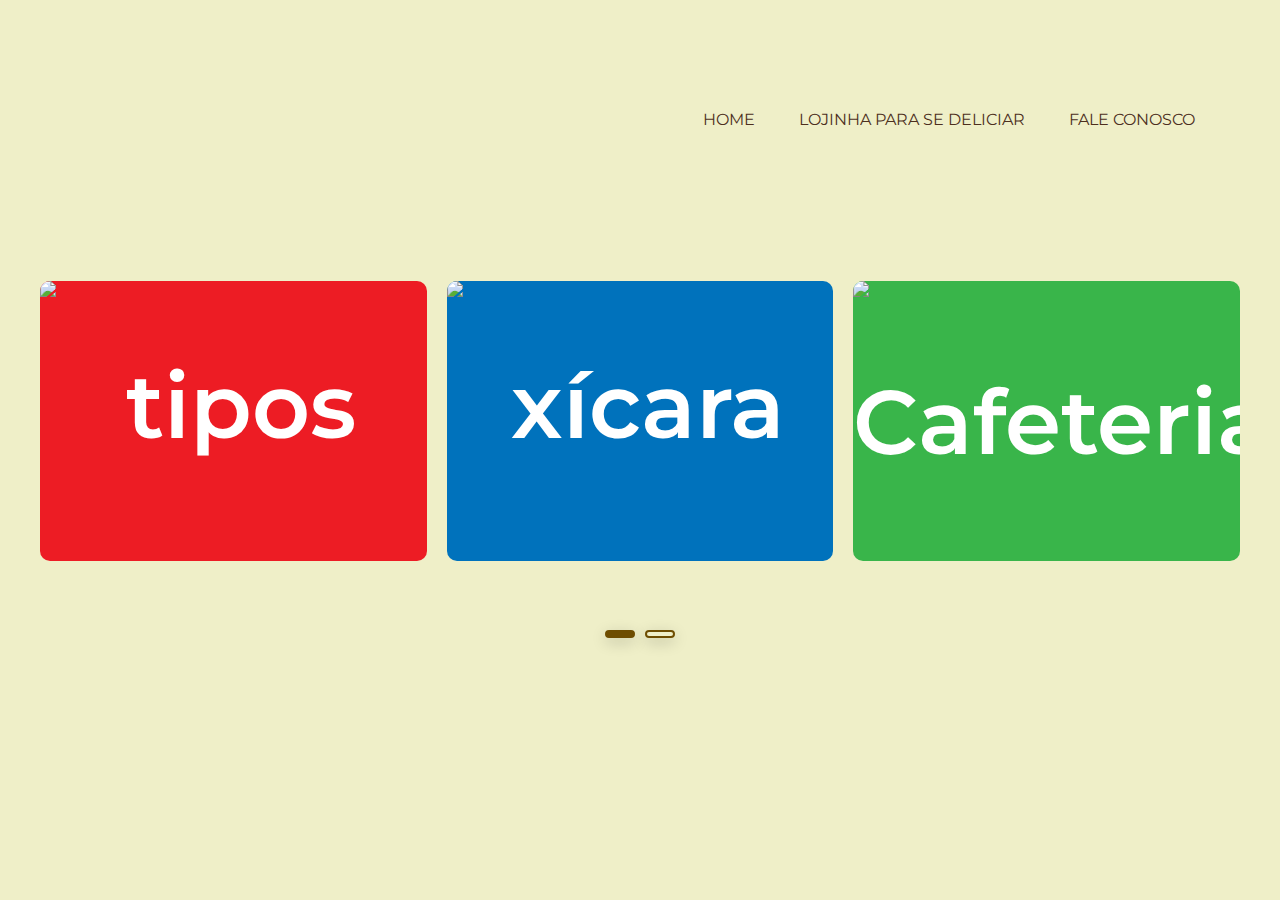
==== cafe.html @ 93ba2436 "Add files via upload" ====
<!DOCTYPE html>
<html lang="en" dir="ltr">
    <head>
        <meta charset="utf-8">
        <title>carousel</title>
        <link rel="stylesheet" href="stylecafe.css">
        <meta name="viewport" content="width=device-width, initial-scale=1.0">
        <link rel="preconnect" href="https://fonts.googleapis.com">
        <link rel="preconnect" href="https://fonts.gstatic.com" crossorigin> 
        <link href="https://fonts.googleapis.com/css2?family=Montserrat:wght@300;400;500&display=swap" rel="stylesheet">    
        <script src="https://code.jquery.com/jquery-3.5.1.js"></script>
        <script src="https://cdnjs.cloudflare.com/ajax/libs/OwlCarousel2/2.3.4/owl.carousel.min.js"></script>
        <link rel="stylesheet" href="https://cdnjs.cloudflare.com/ajax/libs/OwlCarousel2/2.3.4/assets/owl.carousel.min.css">
     </head>
     <header>
     <nav>
      <ul>
        <li><a href="index.html">Home</a></li>
        <li><a href="produtos.html">Lojinha para se deliciar</a></li>
        <li><a href="faleconosco.html">Fale conosco</a></li>
      </ul>
    </nav>
  </header>
<body>
    <div class="wrapper">
        <div class="carousel owl-carousel">
            <div class="card card-1"> <img src="img/nathan-dumlao-Y3AqmbmtLQI-unsplash.jpg" alt="tipos de café" width="420px" height="280px"></div>
            <div class="card card-2"> <img src="img/alisa-anton-FbRGK2rZs8g-unsplash.jpg" alt="xícara de café, croissant e jornal" width="420px" height="280px"></div>
            <div class="card card-3"><img src="img/rizky-subagja-1k7TnX5GAww-unsplash.jpg" alt="Cafeteria" width="420px" height="280px"></div>
            <div class="card card-4"><img src="img/kevin-schmid-ftA71vetxuo-unsplash.jpg" alt="tirando café da máquina" width="420px" height="280px"></div>
            <div class="card card-5"><img src="img/brooke-cagle-X4RJG4aNi8o-unsplash.jpg" alt="barista com xícara de café" width="420px" height="280px"></div>   
            </div>
        <script>
         $(".carousel").owlCarousel({
           margin: 20,
           loop: true,
           autoplay: true,
           autoplayTimeout: 2000,
           autoplayHoverPause: true,
           responsive: {
             0:{
               items:1,
               nav: false
             },
             600:{
               items:2,
               nav: false
             },
             1000:{
               items:3,
               nav: false
             }
           }
         });
      </script>
   </body>
</html>
---- stylecafe.css ----
:root {
    --branco-principal: #FFFFFF;
    --cinza-secundario: #C0C0C0;
    --fonte-principal: 'Montserrat';
    --botao-cafe:#4d2f1e;
    --preto-sujo:#131313;
    --amarelin-cafe: #efefc8;
    --fundo: #ffffe9;
}
* {
    margin: 0;
    padding: 0;
    font-family: 'Montserrat', sans-serif;
    
}
nav {
	position: absolute;
	top: 110px;
	right: 65px;
}

nav li {
	display: inline;
	margin: 20px 20px 20px 20px;
}

nav a {
	text-transform: uppercase;
	color: var(--botao-cafe);
	font-weight: normal;
	font-size: 16px;
	text-decoration: none;
    font-family: var(--fonte-principal);
}

nav a:hover {
	color: #b7a51a;
	text-decoration: underline;
    font-family: var(--fonte-principal);
}

ul#nav {
    width: 324px;
    height: 35px;
    padding-right: 1px;
    list-style-type: none;
    float: right;
}

ul#nav li {
    display: inline;
}

ul#nav li a {
    width: 98px;
    height: 35px;
    margin-left: 5px;
    margin-right: 5px;
    float: left;
    text-indent: -5000px;
    overflow: hidden;
}
ul#nav li#home a { background-position: 0px 5px; }
ul#nav li#sobre a { background-position: -99px 5px; }
ul#nav li#contato a { background-position: -198px 5px; }

ul#nav li#home a:hover { background-position: 0px 0px; }
ul#nav li#sobre a:hover { background-position: -99px 0px; }
ul#nav li#contato a:hover { background-position: -198px 0px; }

body {
    background: var(--amarelin-cafe);
    min-height: 100vh;
    display: flex;
    align-items: center;
}

.wrapper{
    width: 100%;
    border-radius: 10px;
}
.owl-carousel .owl-item img {
    display: block; 
    width: 100%;
    border-radius: 10px;

}

.wrapper .carousel {
    max-width: 1200px;
    margin: auto;
    padding: 0 30px;
    border-radius: 10px;
}

.carousel .card{
    color: #fff;
    line-height: 250px;
    text-align: center;
    margin: 20px 0;
    font-size: 90px;
    font-weight: 600;
    border-radius: 10px;
    box-shadow: 0px 4px 15px #0000;
    
}
.carousel .card-1{
    background: #ed1c24;
    border-radius: 10px;
}
.carousel .card-2{
    background: #0072bc;
    border-radius: 10px;
}
.carousel .card-3{
    background: #39b54a;
    border-radius: 10px;
}
.carousel .card-4{
    background: #f26522;
    border-radius: 10px;
}
.carousel .card-5{
    background: #630460;
    border-radius: 10px;
}

.owl-dots{
    text-align: center;
    margin-top: 40px;
    
}
.owl-dot{
    height: 8px;
    width: 30px;
    margin: 0 5px;
    outline: none;
    border-radius: 14px;
    border: 2px solid #6e4d00!important;
    box-shadow: 0px 4px 15px rgba(0,0,0,0.2);
    transition: all 0.3s ease;
  }
  .owl-dot.active,
  .owl-dot:hover{
    background: #6e4d00!important;
  }
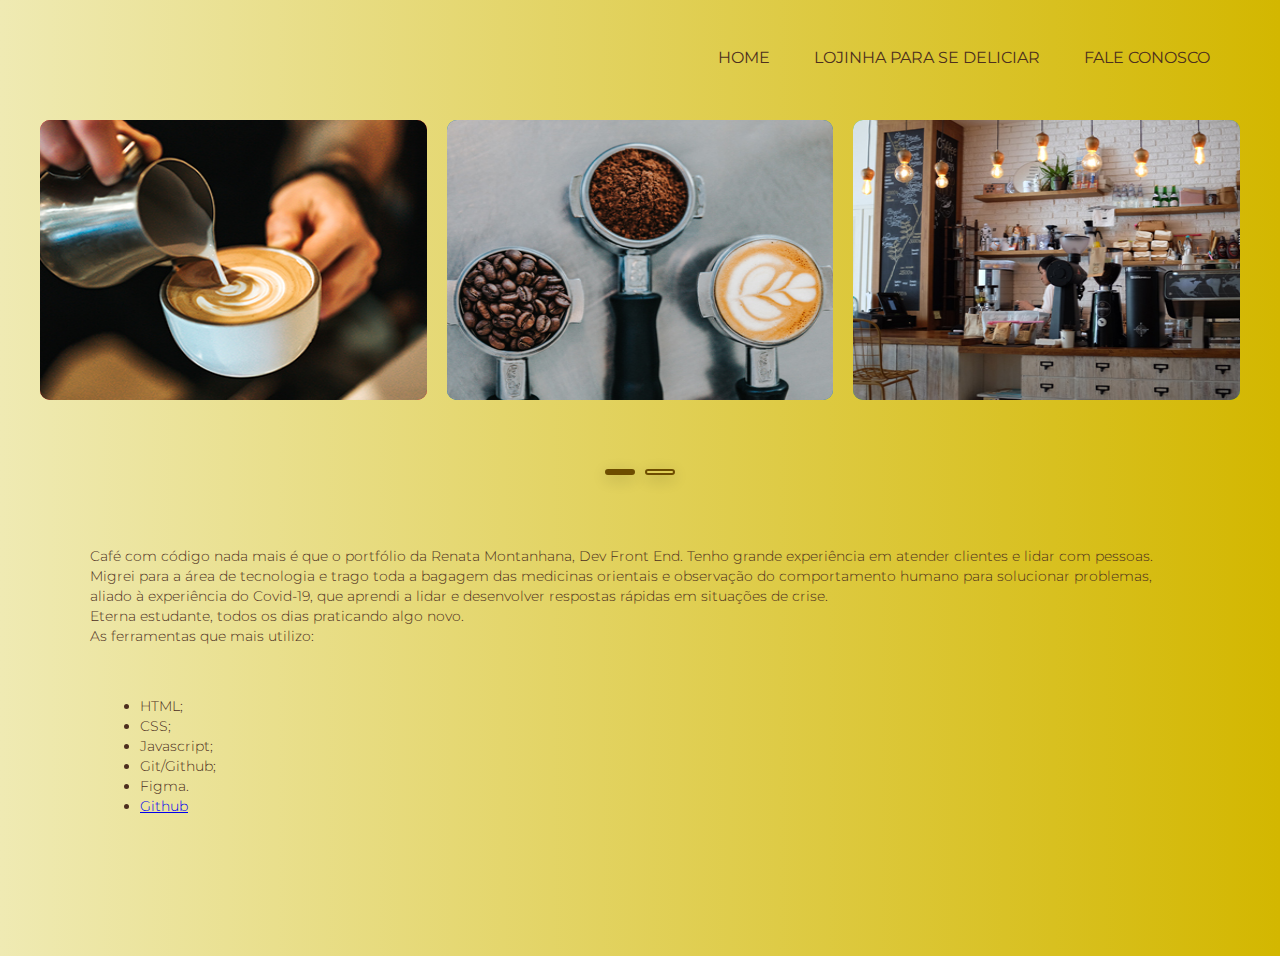
==== commit 9c71e384: "Add files via upload" ====
--- a/cafe.html
+++ b/cafe.html
@@ -1,19 +1,26 @@
 <!DOCTYPE html>
 <html lang="en" dir="ltr">
-    <head>
-        <meta charset="utf-8">
-        <title>carousel</title>
-        <link rel="stylesheet" href="stylecafe.css">
-        <meta name="viewport" content="width=device-width, initial-scale=1.0">
-        <link rel="preconnect" href="https://fonts.googleapis.com">
-        <link rel="preconnect" href="https://fonts.gstatic.com" crossorigin> 
-        <link href="https://fonts.googleapis.com/css2?family=Montserrat:wght@300;400;500&display=swap" rel="stylesheet">    
-        <script src="https://code.jquery.com/jquery-3.5.1.js"></script>
-        <script src="https://cdnjs.cloudflare.com/ajax/libs/OwlCarousel2/2.3.4/owl.carousel.min.js"></script>
-        <link rel="stylesheet" href="https://cdnjs.cloudflare.com/ajax/libs/OwlCarousel2/2.3.4/assets/owl.carousel.min.css">
-     </head>
-     <header>
-     <nav>
+  <head>
+    <meta charset="utf-8" />
+    <title>carousel</title>
+    <link rel="stylesheet" href="stylecafe.css" />
+    <link rel="stylesheet" href="reset.css" />
+    <meta name="viewport" content="width=device-width, initial-scale=1.0" />
+    <link rel="preconnect" href="https://fonts.googleapis.com" />
+    <link rel="preconnect" href="https://fonts.gstatic.com" crossorigin />
+    <link
+      href="https://fonts.googleapis.com/css2?family=Montserrat:wght@300;400;500&display=swap"
+      rel="stylesheet"
+    />
+    <script src="https://code.jquery.com/jquery-3.5.1.js"></script>
+    <script src="https://cdnjs.cloudflare.com/ajax/libs/OwlCarousel2/2.3.4/owl.carousel.min.js"></script>
+    <link
+      rel="stylesheet"
+      href="https://cdnjs.cloudflare.com/ajax/libs/OwlCarousel2/2.3.4/assets/owl.carousel.min.css"
+    />
+  </head>
+  <header>
+    <nav>
       <ul>
         <li><a href="index.html">Home</a></li>
         <li><a href="produtos.html">Lojinha para se deliciar</a></li>
@@ -21,37 +28,97 @@
       </ul>
     </nav>
   </header>
-<body>
+  <body>
     <div class="wrapper">
-        <div class="carousel owl-carousel">
-            <div class="card card-1"> <img src="img/nathan-dumlao-Y3AqmbmtLQI-unsplash.jpg" alt="tipos de café" width="420px" height="280px"></div>
-            <div class="card card-2"> <img src="img/alisa-anton-FbRGK2rZs8g-unsplash.jpg" alt="xícara de café, croissant e jornal" width="420px" height="280px"></div>
-            <div class="card card-3"><img src="img/rizky-subagja-1k7TnX5GAww-unsplash.jpg" alt="Cafeteria" width="420px" height="280px"></div>
-            <div class="card card-4"><img src="img/kevin-schmid-ftA71vetxuo-unsplash.jpg" alt="tirando café da máquina" width="420px" height="280px"></div>
-            <div class="card card-5"><img src="img/brooke-cagle-X4RJG4aNi8o-unsplash.jpg" alt="barista com xícara de café" width="420px" height="280px"></div>   
-            </div>
-        <script>
-         $(".carousel").owlCarousel({
-           margin: 20,
-           loop: true,
-           autoplay: true,
-           autoplayTimeout: 2000,
-           autoplayHoverPause: true,
-           responsive: {
-             0:{
-               items:1,
-               nav: false
-             },
-             600:{
-               items:2,
-               nav: false
-             },
-             1000:{
-               items:3,
-               nav: false
-             }
-           }
-         });
+      <div class="carousel owl-carousel">
+        <div class="card card-1">
+          <img
+            src="img/tyler-nix-3uSHEffsDXI-unsplash.jpg"
+            alt="xícara de café"
+            width="420px"
+            height="280px"
+          />
+        </div>
+        <div class="card card-2">
+          <img
+            src="img/nathan-dumlao-Y3AqmbmtLQI-unsplash.jpg"
+            alt="tipos de café, croissant e jornal"
+            width="420px"
+            height="280px"
+          />
+        </div>
+        <div class="card card-3">
+          <img
+            src="img/nafinia-putra-Kwdp-0pok-I-unsplash.jpg"
+            alt="Cafeteria"
+            width="420px"
+            height="280px"
+          />
+        </div>
+        <div class="card card-4">
+          <img
+            src="img/nathan-dumlao-c2Y16tC3yO8-unsplash.jpg"
+            alt=" café da máquina"
+            width="420px"
+            height="280px"
+          />
+        </div>
+        <div class="card card-5">
+          <img
+            src="img/nathan-dumlao-6VhPY27jdps-unsplash.jpg"
+            alt="amigos tomando café"
+            width="420px"
+            height="280px"
+          />
+        </div>
+      </div>
+      <script>
+        $(".carousel").owlCarousel({
+          margin: 20,
+          loop: true,
+          autoplay: true,
+          autoplayTimeout: 2000,
+          autoplayHoverPause: true,
+          responsive: {
+            0: {
+              items: 1,
+              nav: false,
+            },
+            600: {
+              items: 2,
+              nav: false,
+            },
+            1000: {
+              items: 3,
+              nav: false,
+            },
+          },
+        });
       </script>
-   </body>
-</html>+      <div class="descricao">
+        <p>
+          Café com código nada mais é que o portfólio da Renata Montanhana, Dev
+          Front End. Tenho grande experiência em atender clientes e lidar com
+          pessoas.
+        </p>
+
+        <p>
+          Migrei para a área de tecnologia e trago toda a bagagem das medicinas
+          orientais e observação do comportamento humano para solucionar
+          problemas, aliado à experiência do Covid-19, que aprendi a lidar e
+          desenvolver respostas rápidas em situações de crise.
+        </p>
+        <p>Eterna estudante, todos os dias praticando algo novo.</p>
+        <p>As ferramentas que mais utilizo:</p>
+        <ul class="lista">
+          <li>HTML;</li>
+          <li>CSS;</li>
+          <li>Javascript;</li>
+          <li>Git/Github;</li>
+          <li>Figma.</li>
+          <li><a href="https://github.com/renatamontanhana">Github</a></li>
+        </ul>
+      </div>
+       
+    </body>
+</html>
--- a/stylecafe.css
+++ b/stylecafe.css
@@ -1,146 +1,180 @@
 :root {
-    --branco-principal: #FFFFFF;
-    --cinza-secundario: #C0C0C0;
-    --fonte-principal: 'Montserrat';
-    --botao-cafe:#4d2f1e;
-    --preto-sujo:#131313;
-    --amarelin-cafe: #efefc8;
-    --fundo: #ffffe9;
+  --branco-principal: #ffffff;
+  --cinza-secundario: #c0c0c0;
+  --fonte-principal: "Montserrat";
+  --botao-cafe: #4d2f1e;
+  --preto-sujo: #131313;
+  --amarelin-cafe: #efefc8;
 }
+body {
+  width: 100%;
+  min-height: 100vh;
+  background: linear-gradient(90deg, #efeab3 0%, #efcf00 100%);
+  display: flex;
+  justify-content: center;
+  align-items: center;
+}
+
 * {
-    margin: 0;
-    padding: 0;
-    font-family: 'Montserrat', sans-serif;
-    
+  margin: 0;
+  padding: 0;
+  font-family: "Montserrat", sans-serif;
 }
 nav {
-	position: absolute;
-	top: 110px;
-	right: 65px;
+  position: absolute;
+  top: 50px;
+  right: 50px;
 }
 
 nav li {
-	display: inline;
-	margin: 20px 20px 20px 20px;
+  display: inline;
+  margin: 20px 20px 20px 20px;
 }
 
 nav a {
-	text-transform: uppercase;
-	color: var(--botao-cafe);
-	font-weight: normal;
-	font-size: 16px;
-	text-decoration: none;
-    font-family: var(--fonte-principal);
+  text-transform: uppercase;
+  color: var(--botao-cafe);
+  font-weight: normal;
+  font-size: 16px;
+  text-decoration: none;
+  font-family: var(--fonte-principal);
 }
 
 nav a:hover {
-	color: #b7a51a;
-	text-decoration: underline;
-    font-family: var(--fonte-principal);
+  color: #b7a51a;
+  text-decoration: underline;
+  font-family: var(--fonte-principal);
 }
 
 ul#nav {
-    width: 324px;
-    height: 35px;
-    padding-right: 1px;
-    list-style-type: none;
-    float: right;
+  width: 324px;
+  height: 35px;
+  padding-right: 1px;
+  list-style-type: none;
+  float: right;
 }
 
 ul#nav li {
-    display: inline;
+  display: inline;
 }
 
 ul#nav li a {
-    width: 98px;
-    height: 35px;
-    margin-left: 5px;
-    margin-right: 5px;
-    float: left;
-    text-indent: -5000px;
-    overflow: hidden;
+  width: 98px;
+  height: 35px;
+  margin-left: 5px;
+  margin-right: 5px;
+  float: left;
+  text-indent: -5000px;
+  overflow: hidden;
 }
-ul#nav li#home a { background-position: 0px 5px; }
-ul#nav li#sobre a { background-position: -99px 5px; }
-ul#nav li#contato a { background-position: -198px 5px; }
+ul#nav li#home a {
+  background-position: 0px 5px;
+}
+ul#nav li#sobre a {
+  background-position: -99px 5px;
+}
+ul#nav li#contato a {
+  background-position: -198px 5px;
+}
 
-ul#nav li#home a:hover { background-position: 0px 0px; }
-ul#nav li#sobre a:hover { background-position: -99px 0px; }
-ul#nav li#contato a:hover { background-position: -198px 0px; }
+ul#nav li#home a:hover {
+  background-position: 0px 0px;
+}
+ul#nav li#sobre a:hover {
+  background-position: -99px 0px;
+}
+ul#nav li#contato a:hover {
+  background-position: -198px 0px;
+}
 
 body {
-    background: var(--amarelin-cafe);
-    min-height: 100vh;
-    display: flex;
-    align-items: center;
+  background: linear-gradient(90deg, #efeab3 0%, #d3b700 100%);
+  min-height: 100vh;
+  display: flex;
+  align-items: center;
 }
 
-.wrapper{
-    width: 100%;
-    border-radius: 10px;
+.wrapper {
+  width: 100%;
+  border-radius: 10px;
+  padding-top: 100px;
 }
 .owl-carousel .owl-item img {
-    display: block; 
-    width: 100%;
-    border-radius: 10px;
-
+  display: block;
+  width: 100%;
+  border-radius: 10px;
 }
-
 .wrapper .carousel {
-    max-width: 1200px;
-    margin: auto;
-    padding: 0 30px;
-    border-radius: 10px;
+  max-width: 1200px;
+  margin: auto;
+  padding: 0 30px;
+  border-radius: 10px;
 }
-
-.carousel .card{
-    color: #fff;
-    line-height: 250px;
-    text-align: center;
-    margin: 20px 0;
-    font-size: 90px;
-    font-weight: 600;
-    border-radius: 10px;
-    box-shadow: 0px 4px 15px #0000;
-    
+.carousel .card {
+  color: #fff;
+  line-height: 250px;
+  text-align: center;
+  margin: 20px 0;
+  font-size: 90px;
+  font-weight: 600;
+  border-radius: 10px;
+  box-shadow: 0px 4px 15px #0000;
 }
-.carousel .card-1{
-    background: #ed1c24;
-    border-radius: 10px;
+.carousel .card-1 {
+  background: #ed1c24;
+  border-radius: 10px;
 }
-.carousel .card-2{
-    background: #0072bc;
-    border-radius: 10px;
+.carousel .card-2 {
+  background: #0072bc;
+  border-radius: 10px;
 }
-.carousel .card-3{
-    background: #39b54a;
-    border-radius: 10px;
+.carousel .card-3 {
+  background: #39b54a;
+  border-radius: 10px;
 }
-.carousel .card-4{
-    background: #f26522;
-    border-radius: 10px;
+.carousel .card-4 {
+  background: #f26522;
+  border-radius: 10px;
 }
-.carousel .card-5{
-    background: #630460;
-    border-radius: 10px;
+.carousel .card-5 {
+  background: #630460;
+  border-radius: 10px;
 }
-
-.owl-dots{
-    text-align: center;
-    margin-top: 40px;
-    
+.owl-dots {
+  text-align: center;
+  margin-top: 40px;
 }
-.owl-dot{
-    height: 8px;
-    width: 30px;
-    margin: 0 5px;
-    outline: none;
-    border-radius: 14px;
-    border: 2px solid #6e4d00!important;
-    box-shadow: 0px 4px 15px rgba(0,0,0,0.2);
-    transition: all 0.3s ease;
-  }
-  .owl-dot.active,
-  .owl-dot:hover{
-    background: #6e4d00!important;
-  }
+.owl-dot {
+  height: 6px;
+  width: 30px;
+  margin: 0 5px;
+  outline: none;
+  border-radius: 14px;
+  border: 2px solid #6e4d00 !important;
+  box-shadow: 0px 4px 15px rgba(0, 0, 0, 0.2);
+  transition: all 0.3s ease;
+}
+.owl-dot.active,
+.owl-dot:hover {
+  background: #6e4d00 !important;
+}
+.descricao {
+  font-weight: 300;
+  font-size: 14px;
+  font-family: var(--fonte-principal);
+  color: var(--botao-cafe);
+  text-align: left;
+  padding: 30px 50px 50px 50px;
+  line-height: 20px;
+  margin: 40px;
+}
+.lista {
+  font-weight: 300;
+  font-size: 14px;
+  font-family: var(--fonte-principal);
+  color: var(--botao-cafe);
+  list-style-type: disc;
+  display: inline-block;
+  text-align: left;
+  padding: 50px;
+}
